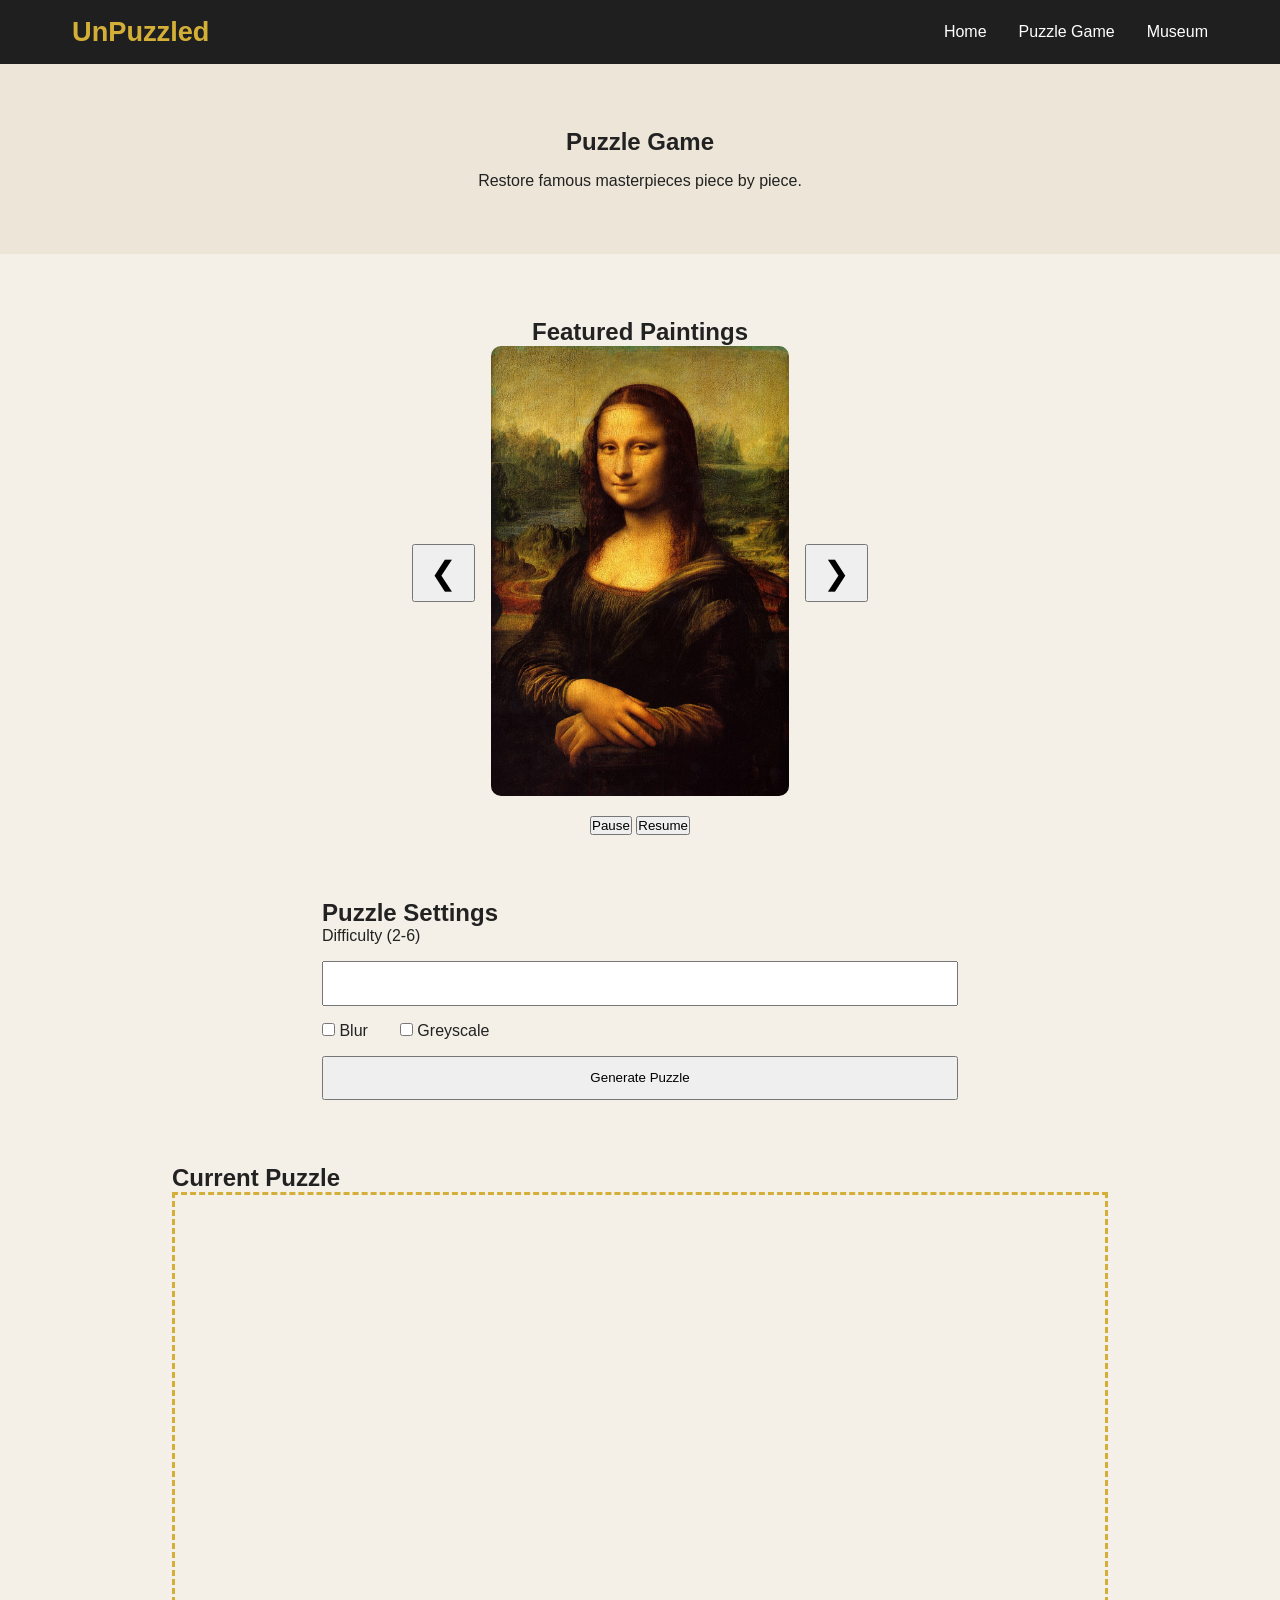
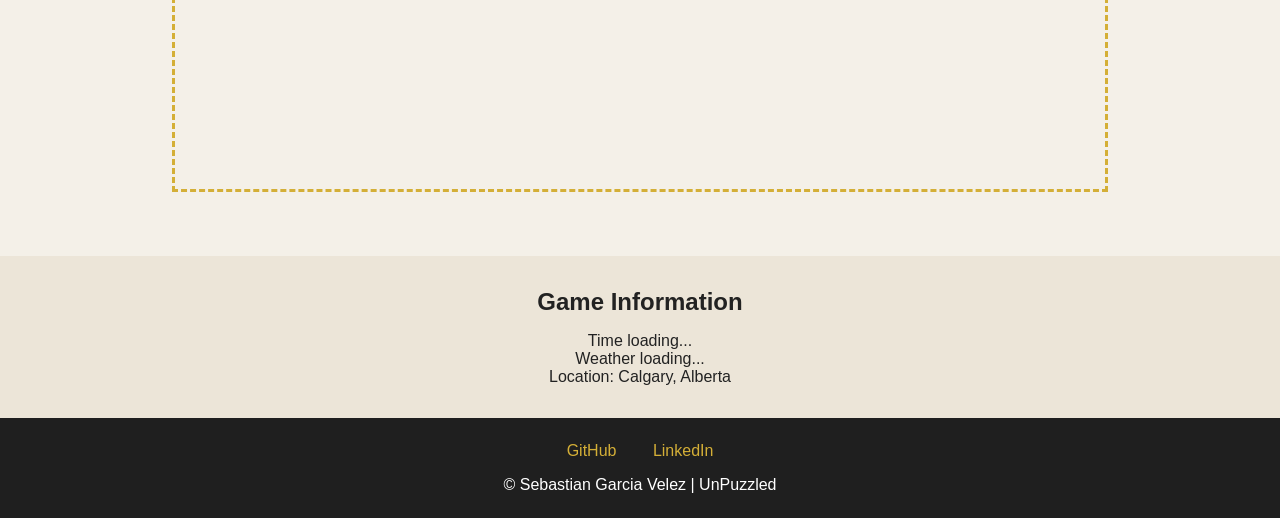
==== game.html @ 1fb84656 "basic html adding basic html to game and museum" ====
<!DOCTYPE html>
<html lang="en">
<head>
    <meta charset="UTF-8">
    <meta name="viewport" content="width=device-width, initial-scale=1.0">
    <title>UnPuzzled | Puzzle Game</title>

    <link rel="icon" href="images/favicon.png">
    <link rel="stylesheet" href="style.css"> <!-- CSS -->
</head>
<body>

    <header>
        <nav>
            <div class="logo">UnPuzzled</div>

            <ul class="nav-links">
                <li><a href="index.html">Home</a></li>
                <li><a href="game.html">Puzzle Game</a></li>
                <li><a href="museum.html">Museum</a></li>
            </ul>
        </nav>
    </header>

    <main>

        <section class="page-banner">
            <h1>Puzzle Game</h1>

            <p>
                Restore famous masterpieces piece by piece.
            </p>
        </section>

        <section class="carousel-section">

            <h2>Featured Paintings</h2>

            <div class="carousel-container">

                <button class="carousel-btn">❮</button>

                <div class="carousel-image-container">
                    <img src="images/Mona_Lisa.png"
                         alt="Painting"
                         id="carousel-image">
                </div>

                <button class="carousel-btn">❯</button>

            </div>

            <div class="carousel-controls">
                <button>Pause</button>
                <button>Resume</button>
            </div>

        </section>

        <section class="game-settings">

            <h2>Puzzle Settings</h2>

            <form id="puzzle-form">

                <label for="difficulty">
                    Difficulty (2-6)
                </label>

                <input
                    type="number"
                    id="difficulty"
                    min="2"
                    max="6">

                <div class="checkbox-group">

                    <label>
                        <input type="checkbox" id="blur">
                        Blur
                    </label>

                    <label>
                        <input type="checkbox" id="greyscale">
                        Greyscale
                    </label>

                </div>

                <button type="submit">
                    Generate Puzzle
                </button>

            </form>

        </section>

        <section class="puzzle-section">

            <h2>Current Puzzle</h2>

            <div id="puzzle-board">

                <!-- Puzzle pieces generated with JS -->

            </div>

        </section>

    </main>

    <aside>

        <h2>Game Information</h2>

        <p id="current-time">
            Time loading...
        </p>

        <p id="weather">
            Weather loading...
        </p>

        <p>
            Location: Calgary, Alberta
        </p>

    </aside>

    <footer>

        <div class="footer-links">
            <a href="#">GitHub</a>
            <a href="#">LinkedIn</a>
        </div>

        <p>
            © <span id="year"></span>
            Sebastian Garcia Velez | UnPuzzled
        </p>

    </footer>

</body>
</html>
---- style.css ----
/* ---------- Roots ---------- */
:root {
 --yellow : #d4af37;
 --yellow_darker: #b89324;
 --bgGrey: #222;
 --bgBeige: #ece5d8;
 --bgBlack: #1f1f1f;

}
* {
    margin: 0;
    padding: 0;
    box-sizing: border-box;
}

/* ---------- BODY ---------- */

body {
    font-family: Arial, Helvetica, sans-serif;
    min-height: 100vh;

    display: flex;
    flex-direction: column;

    background-color: #f4f0e8;
    color: var(--bgGrey)
}

/* ---------- HEADER ---------- */

header {
    background-color: var(--bgBlack);
    position: sticky;
    top: 0;
    z-index: 100;
}

nav {
    max-width: 1200px;
    margin: auto;

    display: flex;
    justify-content: space-between;
    align-items: center;

    padding: 1rem 2rem;
}

.logo {
    font-size: 1.7rem;
    font-weight: bold;
    color: var(--yellow);
}

.nav-links {
    list-style: none;
    display: flex;
    gap: 2rem;
}

.nav-links a {
    text-decoration: none;
    color: white;
    transition: 0.3s;
}

.nav-links a:hover {
    color: var(--yellow);
}

/* ---------- MAIN ---------- */

main {
    flex: 1;
}

/* ---------- HERO ---------- */

.hero {
    min-height: 70vh;

    display: flex;
    justify-content: center;
    align-items: center;

    text-align: center;

    background:
        linear-gradient(
            rgba(0,0,0,.6),
            rgba(0,0,0,.6)
        ),
        url("../images/hero.jpg");

    background-size: cover;
    background-position: center;

    color: white;
}

.hero-content {
    max-width: 700px;
}

.hero h1 {
    font-size: 3rem;
    margin-bottom: 1.5rem;
}
.hero h2{
    margin-bottom: 1rem;
}

.hero p {
    font-size: 1.2rem;
    margin-bottom: 2rem;
}

/* ---------- BUTTONS ---------- */

.cta-button,
.secondary-button {

    display: inline-block;

    text-decoration: none;

    background-color: var(--yellow);
    color: black;

    padding: 0.8rem 1.8rem;

    border-radius: 8px;
    font-weight: bold;

    transition: 0.3s;
}

.cta-button:hover,
.secondary-button:hover {
    background-color: var(--yellow_darker);
}

/* ---------- SECTIONS ---------- */

.about,
.museum-preview {

    max-width: 1200px;

    margin: 4rem auto;

    padding: 0 2rem;

    text-align: center;
}

.about h2,
.museum-preview h2 {
    margin-bottom: 1rem;
}

/* ---------- ASIDE ---------- */

aside {

    background-color: var(--bgBeige);

    text-align: center;

    padding: 2rem;
}

aside h2 {
    margin-bottom: 1rem;
}

/* ---------- FOOTER ---------- */

footer {

    background-color: var(--bgBlack);

    color: white;

    text-align: center;

    padding: 1.5rem;
}

.footer-links {
    margin-bottom: 1rem;
}

.footer-links a {

    color: var(--yellow);

    text-decoration: none;

    margin: 0 1rem;
}

.footer-links a:hover {
    text-decoration: underline;
}

/* ---------- MOBILE ---------- */

@media (max-width: 768px) {

    nav {
        flex-direction: column;
        gap: 1rem;
    }

    .nav-links {
        flex-direction: column;
        text-align: center;
        gap: 1rem;
    }

    .hero h1 {
        font-size: 2rem;
    }

    .hero p {
        font-size: 1rem;
    }
}

/* ----------------- CSS GAME - MUSEUM ------------------*/
/* ---------- PAGE BANNER ---------- */

.page-banner {
    text-align: center;
    padding: 4rem 2rem;
    background-color: #ece5d8;
}

.page-banner h1 {
    margin-bottom: 1rem;
}

.page-banner p {
    max-width: 650px;
    margin: auto;
}

/* ---------- CAROUSEL ---------- */

.carousel-section {
    max-width: 1100px;
    margin: 4rem auto;
    padding: 0 2rem;
    text-align: center;
}

.carousel-container {
    display: flex;
    align-items: center;
    justify-content: center;
    gap: 1rem;
}

.carousel-image-container img {
    width: 100%;
    max-width: 700px;
    height: 450px;
    object-fit: cover;

    border-radius: 10px;
}

.carousel-btn {
    font-size: 2rem;
    cursor: pointer;
    padding: 0.5rem 1rem;
}

.carousel-controls {
    margin-top: 1rem;
}

/* ---------- SETTINGS ---------- */

.game-settings {
    max-width: 700px;
    margin: 4rem auto;
    padding: 0 2rem;
}

#puzzle-form {
    display: flex;
    flex-direction: column;
    gap: 1rem;
}

#puzzle-form input,
#puzzle-form button {
    padding: 0.8rem;
}

.checkbox-group {
    display: flex;
    gap: 2rem;
}

/* ---------- PUZZLE ---------- */

.puzzle-section {
    max-width: 1000px;
    margin: 4rem auto;
    padding: 0 2rem;
}

#puzzle-board {
    min-height: 600px;

    border: 3px dashed #d4af37;

    display: flex;
    justify-content: center;
    align-items: center;
}

/* ---------- MUSEUM ---------- */

.museum-progress {
    max-width: 1000px;
    margin: 3rem auto;
    text-align: center;
}

.progress-card {
    background: white;
    padding: 2rem;

    border-radius: 10px;

    box-shadow: 0 4px 10px rgba(0,0,0,.1);
}

.museum-gallery {
    max-width: 1200px;
    margin: 4rem auto;
    padding: 0 2rem;
}

.museum-grid {
    display: grid;

    grid-template-columns:
        repeat(auto-fit, minmax(250px, 1fr));

    gap: 2rem;
}

.museum-card {
    background: white;
    border-radius: 10px;
    overflow: hidden;

    text-align: center;
}

.museum-card img {
    width: 100%;
    height: 300px;
    object-fit: cover;
}

/* Locked state */

.locked img {
    filter: grayscale(100%) brightness(35%);
}

.locked p {
    color: crimson;
    font-weight: bold;
}
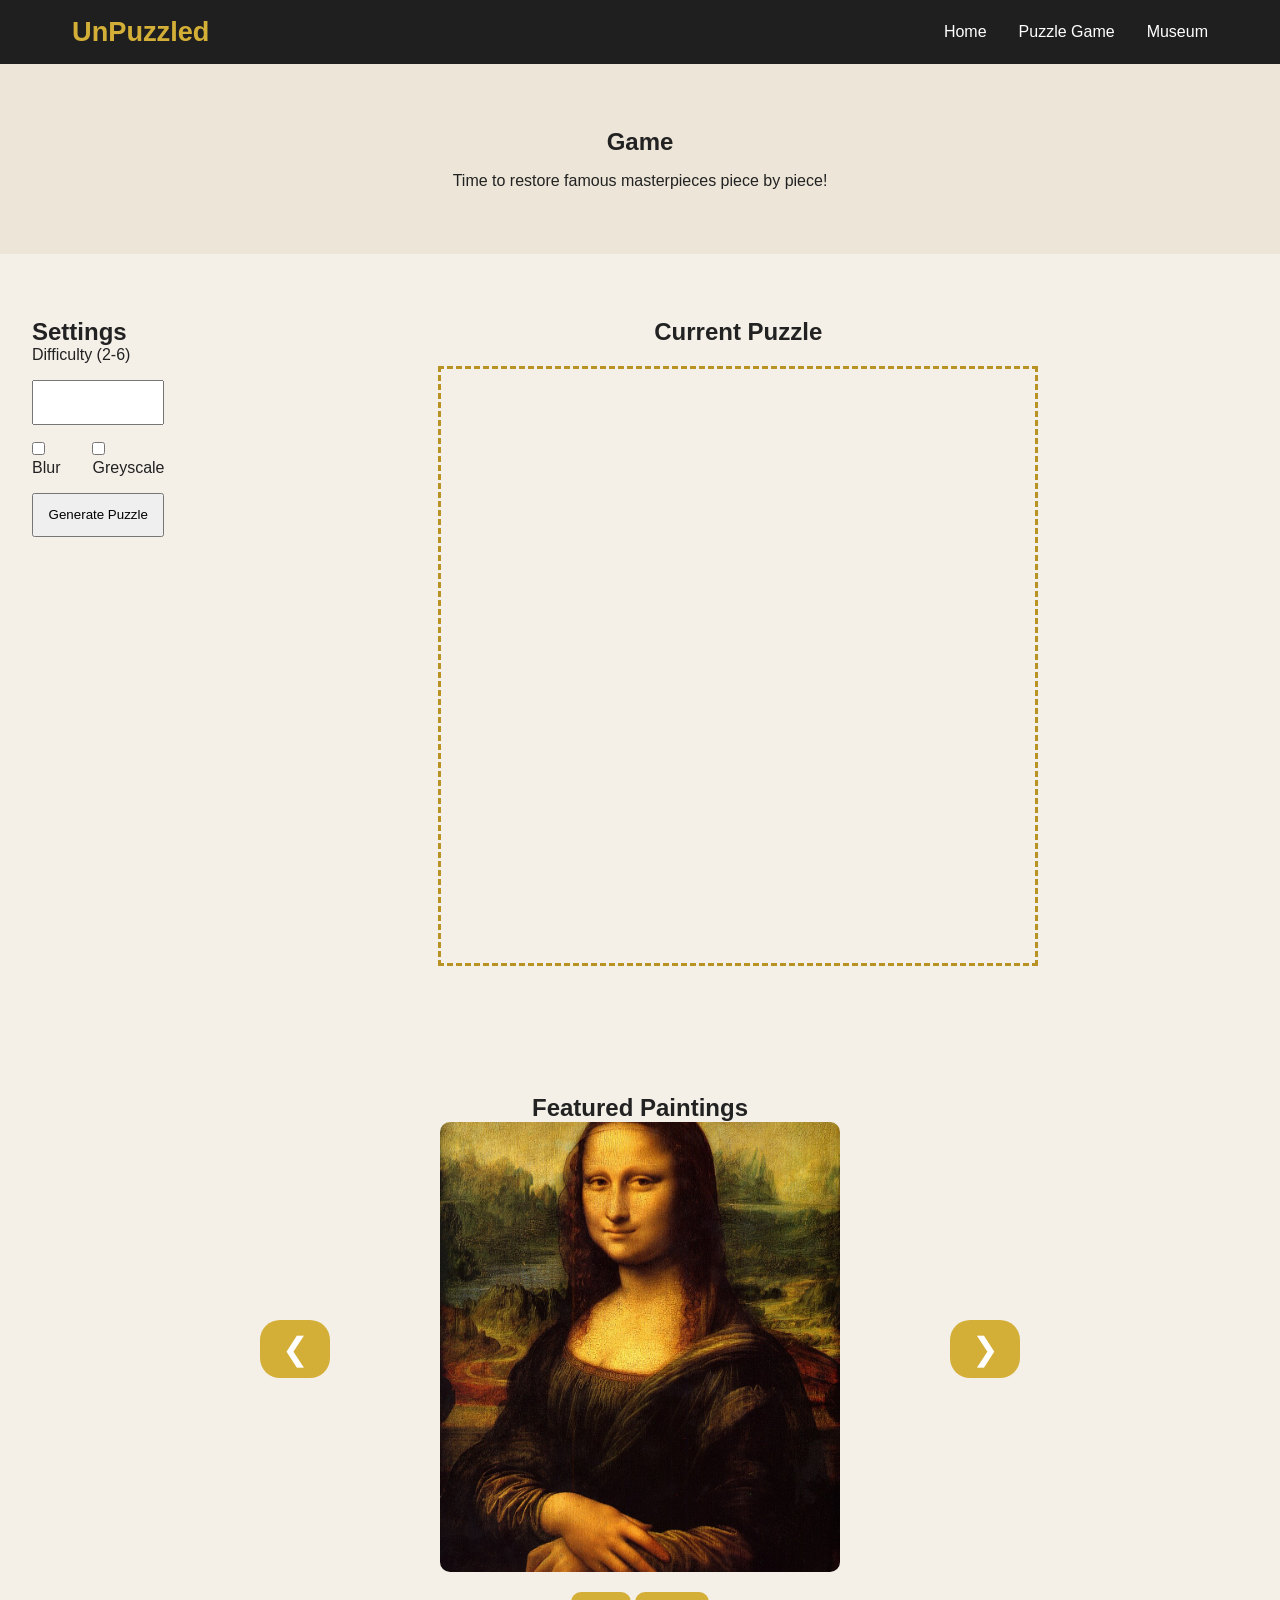
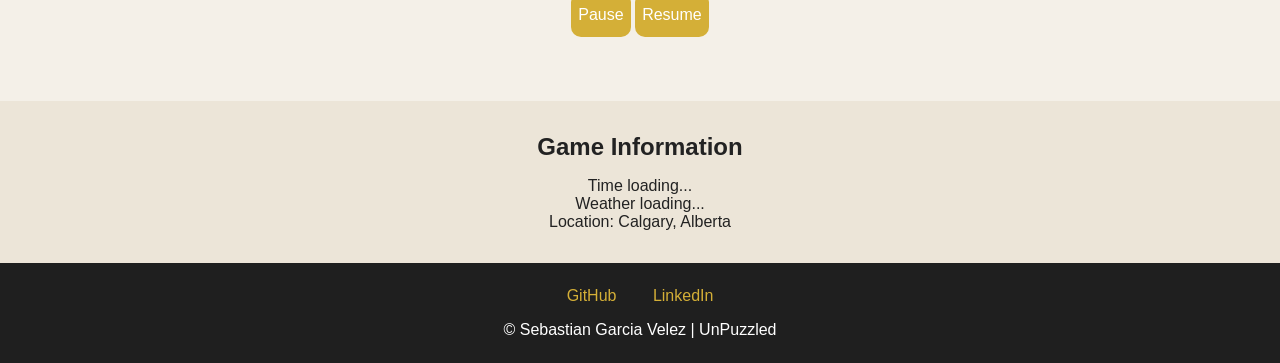
==== commit 4e8c4b7f: "detailing css" ====
--- a/game.html
+++ b/game.html
@@ -4,6 +4,7 @@
     <meta charset="UTF-8">
     <meta name="viewport" content="width=device-width, initial-scale=1.0">
     <title>UnPuzzled | Puzzle Game</title>
+    <script src="./game.js" defer></script>
 
     <link rel="icon" href="images/favicon.png">
     <link rel="stylesheet" href="style.css"> <!-- CSS -->
@@ -25,11 +26,62 @@
     <main>
 
         <section class="page-banner">
-            <h1>Puzzle Game</h1>
+            <h1>Game </h1>
 
             <p>
-                Restore famous masterpieces piece by piece.
+                Time to restore famous masterpieces piece by piece!
             </p>
+        </section>
+        <section id = "game-area">
+            <section class="game-settings">
+
+                <h2>Settings</h2>
+
+                <form id="puzzle-form">
+
+                    <label for="difficulty">
+                        Difficulty (2-6)
+                    </label>
+
+                    <input
+                        type="number"
+                        id="difficulty"
+                        min="2"
+                        max="6">
+
+                    <div class="checkbox-group">
+
+                        <label>
+                            <input type="checkbox" id="blur">
+                            Blur
+                        </label>
+
+                        <label>
+                            <input type="checkbox" id="greyscale">
+                            Greyscale
+                        </label>
+
+                    </div>
+
+                    <button type="submit">
+                        Generate Puzzle
+                    </button>
+
+                </form>
+
+            </section>
+
+            <section class="puzzle-section">
+
+                <h2>Current Puzzle</h2>
+
+                <div id="puzzle-board">
+
+                    <!-- Puzzle pieces generated with JS -->
+
+                </div>
+
+            </section>
         </section>
 
         <section class="carousel-section">
@@ -38,75 +90,36 @@
 
             <div class="carousel-container">
 
-                <button class="carousel-btn">❮</button>
+                <button id="prevBtn" class="carousel-btn">
+                    ❮
+                </button>
 
                 <div class="carousel-image-container">
-                    <img src="images/Mona_Lisa.png"
-                         alt="Painting"
-                         id="carousel-image">
+
+                    <img
+                        id="carouselImage"
+                        src="images/Mona_Lisa.png"
+                        alt="Painting">
+
                 </div>
 
-                <button class="carousel-btn">❯</button>
+                <button id="nextBtn" class="carousel-btn">
+                    ❯
+                </button>
 
             </div>
 
             <div class="carousel-controls">
-                <button>Pause</button>
-                <button>Resume</button>
-            </div>
 
-        </section>
-
-        <section class="game-settings">
-
-            <h2>Puzzle Settings</h2>
-
-            <form id="puzzle-form">
-
-                <label for="difficulty">
-                    Difficulty (2-6)
-                </label>
-
-                <input
-                    type="number"
-                    id="difficulty"
-                    min="2"
-                    max="6">
-
-                <div class="checkbox-group">
-
-                    <label>
-                        <input type="checkbox" id="blur">
-                        Blur
-                    </label>
-
-                    <label>
-                        <input type="checkbox" id="greyscale">
-                        Greyscale
-                    </label>
-
-                </div>
-
-                <button type="submit">
-                    Generate Puzzle
+                <button id="pauseBtn">
+                    Pause
                 </button>
 
-            </form>
-
-        </section>
-
-        <section class="puzzle-section">
-
-            <h2>Current Puzzle</h2>
-
-            <div id="puzzle-board">
-
-                <!-- Puzzle pieces generated with JS -->
+                <button id="resumeBtn">
+                    Resume
+                </button>
 
             </div>
-
-        </section>
-
     </main>
 
     <aside>
--- a/style.css
+++ b/style.css
@@ -125,7 +125,7 @@
     text-decoration: none;
 
     background-color: var(--yellow);
-    color: black;
+    color: white;
 
     padding: 0.8rem 1.8rem;
 
@@ -231,10 +231,14 @@
 /* ----------------- CSS GAME - MUSEUM ------------------*/
 /* ---------- PAGE BANNER ---------- */
 
+#game-area{
+    display: grid;
+    grid-template-columns: 0.5fr 3fr;
+}
 .page-banner {
     text-align: center;
     padding: 4rem 2rem;
-    background-color: #ece5d8;
+    background-color: var(--bgBeige);
 }
 
 .page-banner h1 {
@@ -249,6 +253,7 @@
 /* ---------- CAROUSEL ---------- */
 
 .carousel-section {
+
     max-width: 1100px;
     margin: 4rem auto;
     padding: 0 2rem;
@@ -256,29 +261,71 @@
 }
 
 .carousel-container {
-    display: flex;
+    display: grid;
+    grid-template-columns: 100px minmax(0, 500px) 100px;
+    gap: 30px;
     align-items: center;
     justify-content: center;
-    gap: 1rem;
+    
 }
 
 .carousel-image-container img {
+    min-width: 350px;
+    min-height: 350px;
+
     width: 100%;
-    max-width: 700px;
+    max-width: 400px;
     height: 450px;
     object-fit: cover;
 
     border-radius: 10px;
+    
 }
 
 .carousel-btn {
     font-size: 2rem;
     cursor: pointer;
     padding: 0.5rem 1rem;
+
+    background-color: var(--yellow);
+    color: white;
+    border-color: transparent;
+    border-radius: 20px;
+}
+.carousel-btn:hover{
+    background-color: var(--yellow_darker);
 }
 
 .carousel-controls {
     margin-top: 1rem;
+}
+
+.carousel-controls button{
+
+    width: 14h;
+    height: 5vh;
+
+    padding: 5px;
+
+    background-color: var(--yellow);
+    color: white;
+    border-color: transparent;
+    border-radius: 10px;
+    
+    cursor: pointer;
+    font-size: 1rem;
+}
+
+.carousel-controls button:hover{
+
+    background-color: var(--yellow_darker);
+}
+#prevBtn{
+    margin-right: 30px;
+}
+#nextBtn
+{
+    margin-left: 30px;
 }
 
 /* ---------- SETTINGS ---------- */
@@ -308,19 +355,46 @@
 /* ---------- PUZZLE ---------- */
 
 .puzzle-section {
+    display: flex;
+    flex-direction: column;
+    justify-content: center;
+    align-items: center;
     max-width: 1000px;
     margin: 4rem auto;
     padding: 0 2rem;
 }
-
+.puzzle-section h2{
+    margin-bottom: 20px;
+}
 #puzzle-board {
     min-height: 600px;
-
-    border: 3px dashed #d4af37;
+    min-width: 600px;
+
+    border: 3px dashed var(--yellow_darker);
 
     display: flex;
     justify-content: center;
     align-items: center;
+    
+}
+@media (max-width: 768px) {
+
+    #game-area {
+        margin-top: 0%;
+        align-items: center;
+        justify-content: center;
+        grid-template-columns: 1fr;
+        grid-template-rows: 250px auto;
+        gap: 1rem;
+    }
+
+    .game-settings {
+        display: grid;
+        grid-template-columns: 1fr;
+        grid-template-rows: 30px auto;
+
+    }
+
 }
 
 /* ---------- MUSEUM ---------- */
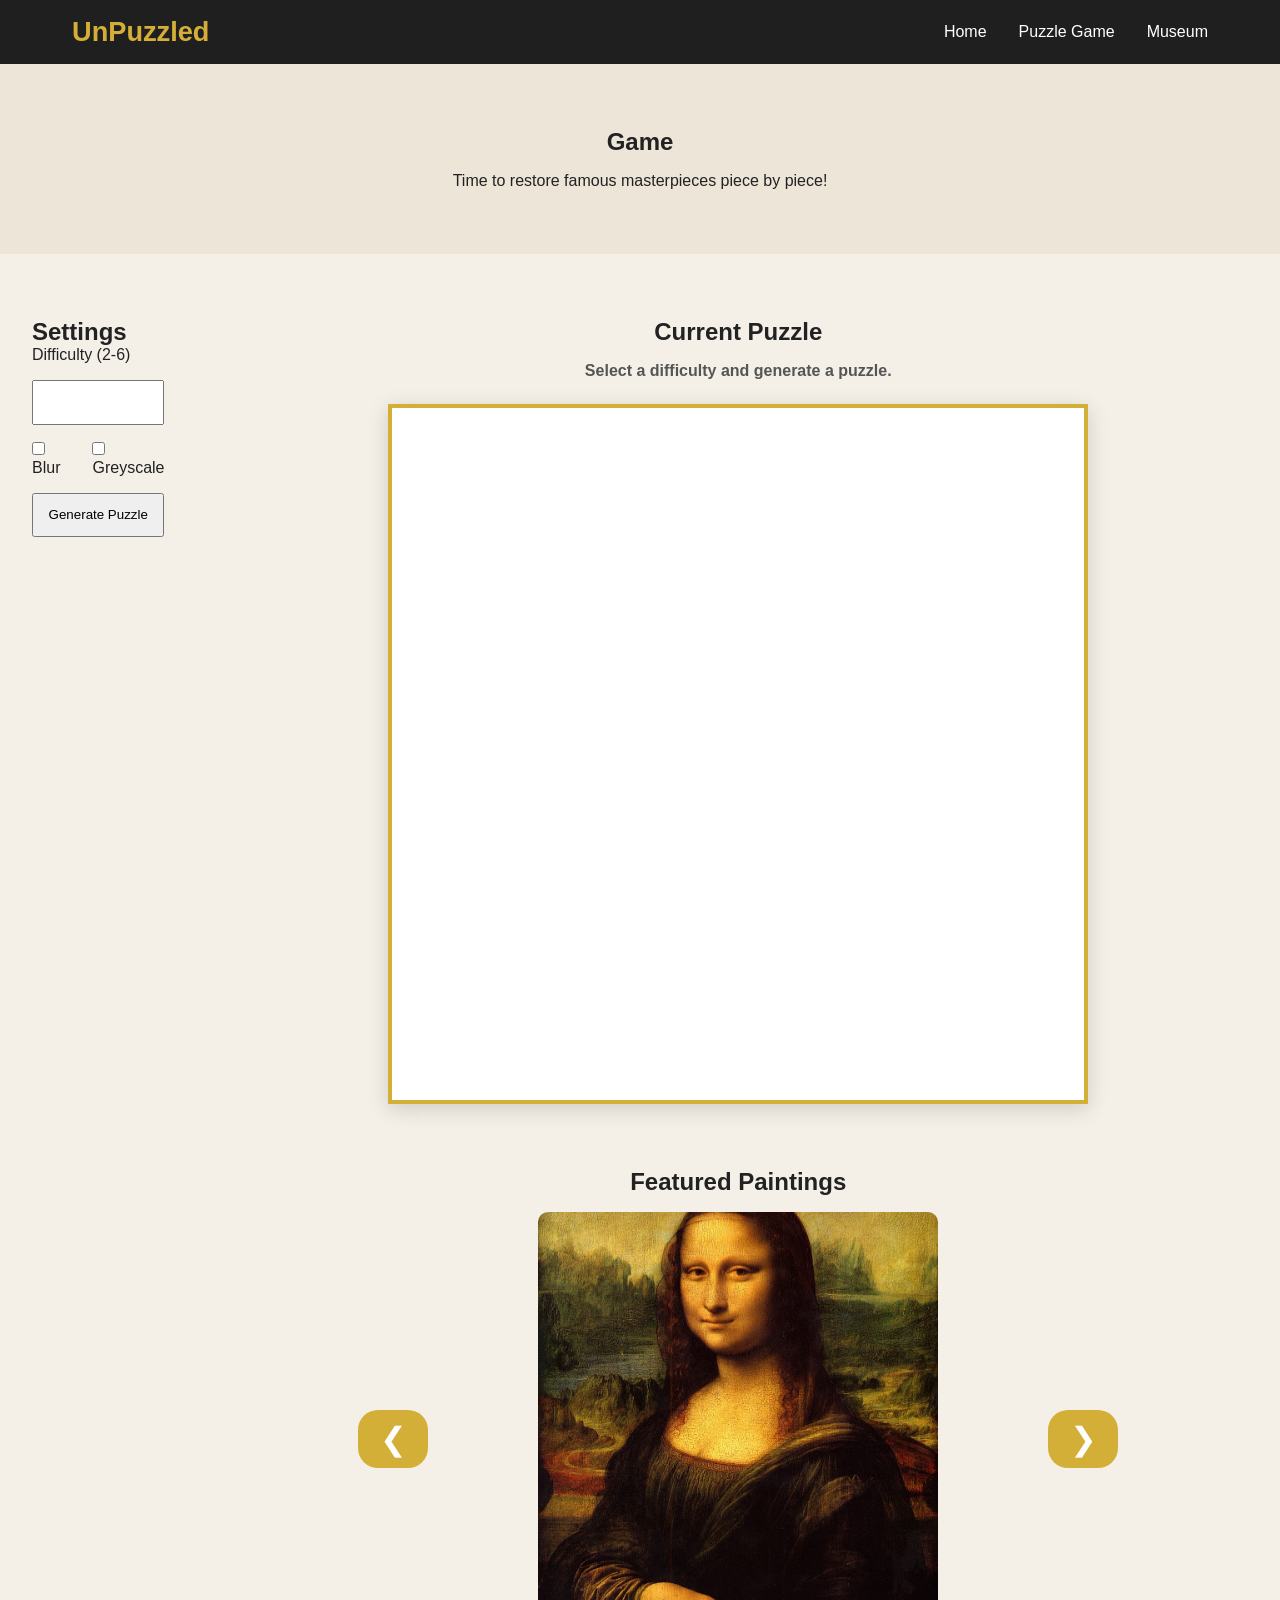
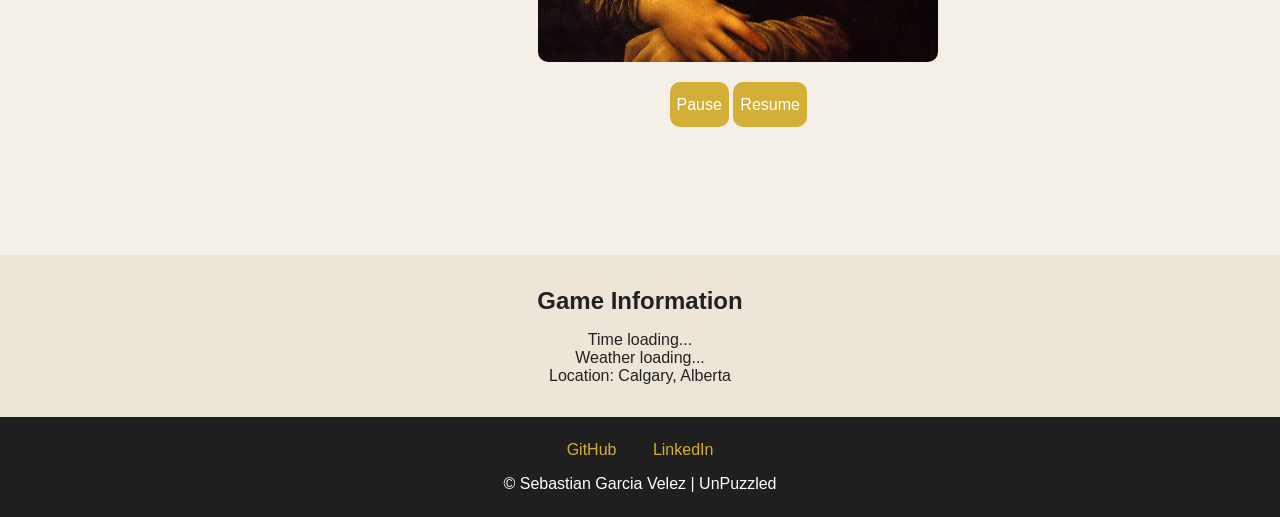
==== commit 40795b68: "game logic (preliminar)" ====
--- a/game.html
+++ b/game.html
@@ -71,18 +71,21 @@
 
             </section>
 
-            <section class="puzzle-section">
+        <section class="puzzle-section">
 
-                <h2>Current Puzzle</h2>
+            <h2>Current Puzzle</h2>
 
-                <div id="puzzle-board">
+            <div id="game-status">
+                Select a difficulty and generate a puzzle.
+            </div>
 
-                    <!-- Puzzle pieces generated with JS -->
+            <div id="puzzle-board">
+                <!-- Puzzle pieces will be generated here -->
+            </div>
 
-                </div>
-
-            </section>
-        </section>
+            <div id="victory-message" class="hidden">
+                🎨 Masterpiece Restored!
+            </div>
 
         <section class="carousel-section">
 
--- a/style.css
+++ b/style.css
@@ -452,4 +452,119 @@
 .locked p {
     color: crimson;
     font-weight: bold;
+}
+
+/*    --------------------------------------  */
+
+#game-status {
+    margin-bottom: 1.5rem;
+    font-weight: bold;
+    color: #555;
+}
+
+.puzzle-section {
+    max-width: 1000px;
+    margin: 4rem auto;
+    padding: 0 2rem;
+    text-align: center;
+}
+
+.puzzle-section h2 {
+    margin-bottom: 1rem;
+}
+
+#puzzle-board {
+
+    width: 700px;
+    height: 700px;
+
+    margin: 0 auto;
+
+    border: 4px solid #d4af37;
+
+    background-color: white;
+
+    display: grid;
+
+    overflow: hidden;
+
+    box-shadow: 0 5px 20px rgba(0,0,0,0.15);
+}
+
+.puzzle-piece {
+
+    width: 100%;
+    height: 100%;
+
+    background-repeat: no-repeat;
+    background-size: cover;
+
+    cursor: pointer;
+
+    border: 1px solid rgba(0,0,0,.1);
+}
+
+.puzzle-piece:focus {
+
+    outline: 4px solid #d4af37;
+    outline-offset: -4px;
+}
+.puzzle-piece:hover {
+
+    filter: brightness(1.1);
+}
+
+#victory-message {
+
+    margin-top: 2rem;
+
+    padding: 1rem;
+
+    background-color: #2e8b57;
+
+    color: white;
+
+    font-size: 1.3rem;
+
+    border-radius: 8px;
+}
+
+.hidden {
+    display: none;
+}
+
+@media (max-width: 768px) {
+
+    #puzzle-board {
+
+        width: 90vw;
+        height: 90vw;
+    }
+}
+
+.puzzle-piece {
+
+    transition:
+        transform 0.35s ease,
+        filter 0.25s ease;
+}
+
+@keyframes celebrate {
+
+    0% {
+        transform: scale(1);
+    }
+
+    50% {
+        transform: scale(1.05);
+    }
+
+    100% {
+        transform: scale(1);
+    }
+}
+
+.puzzle-complete {
+
+    animation: celebrate 1s ease;
 }
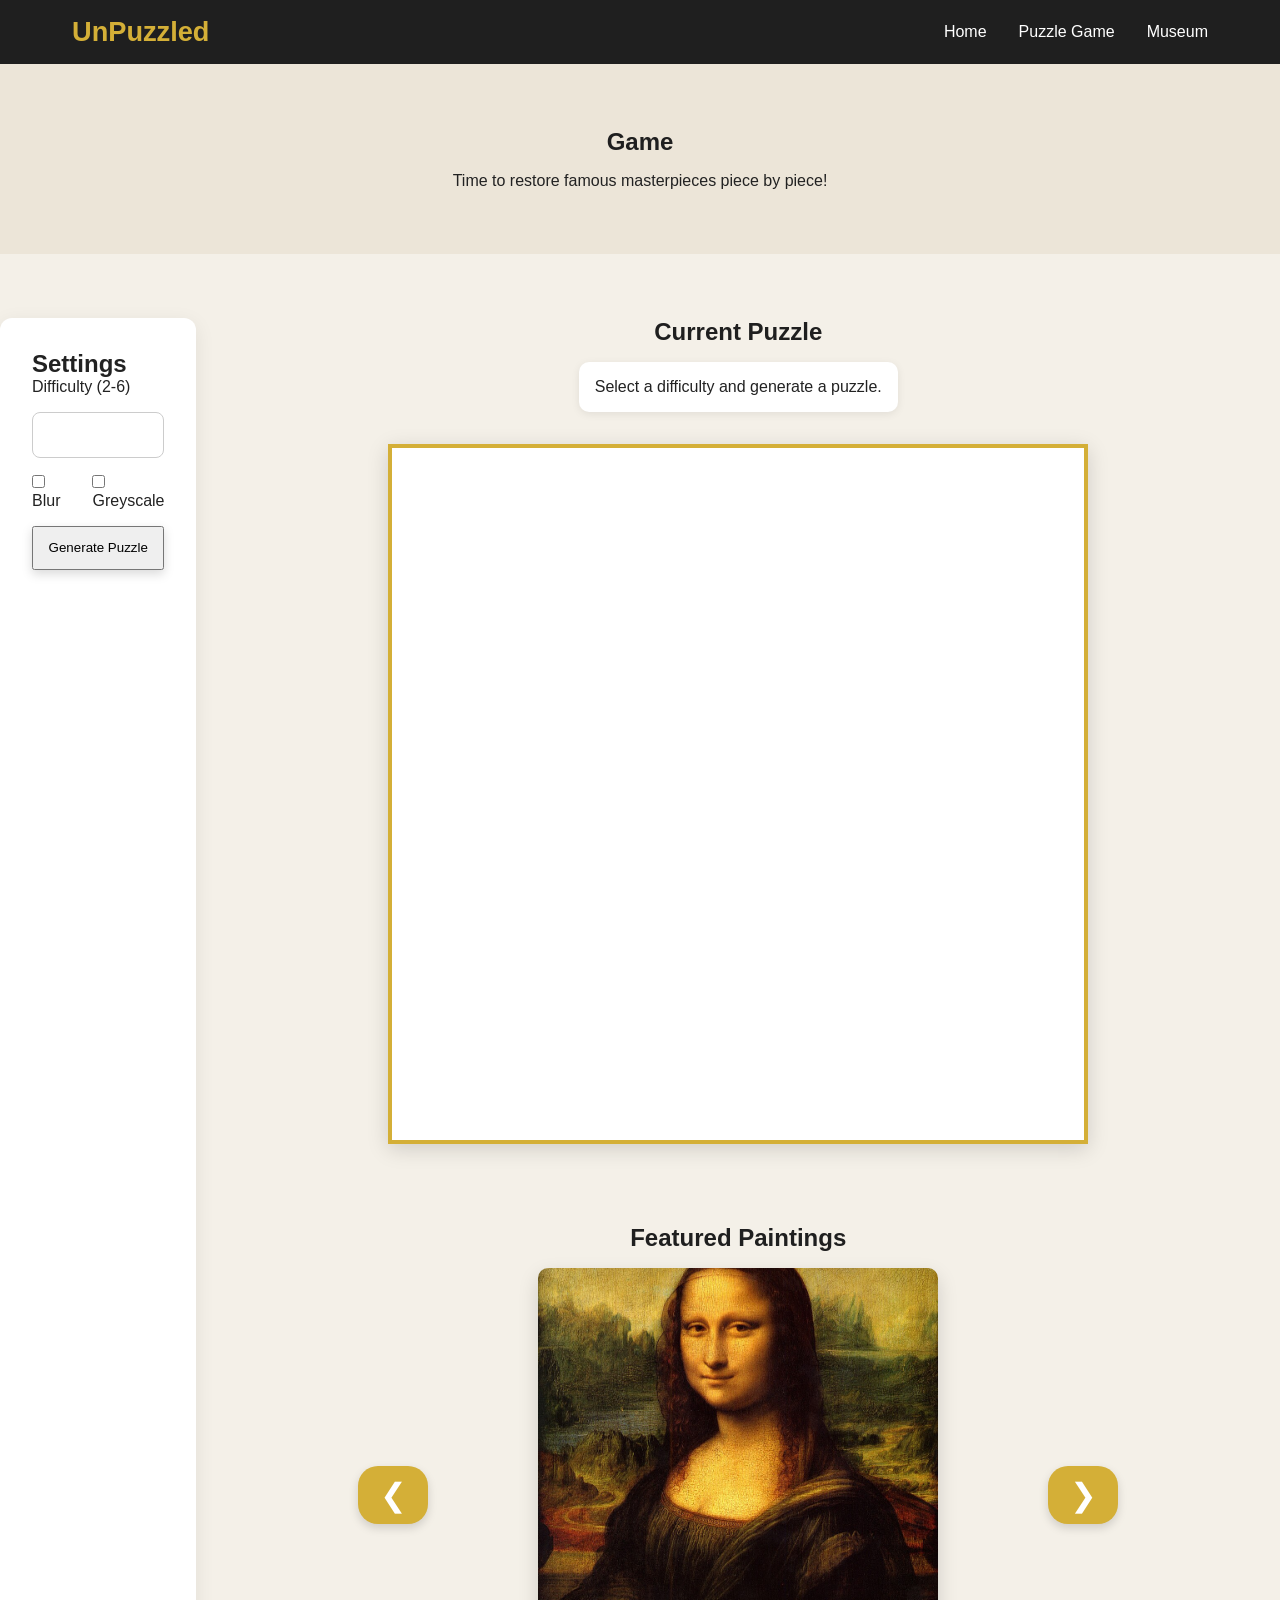
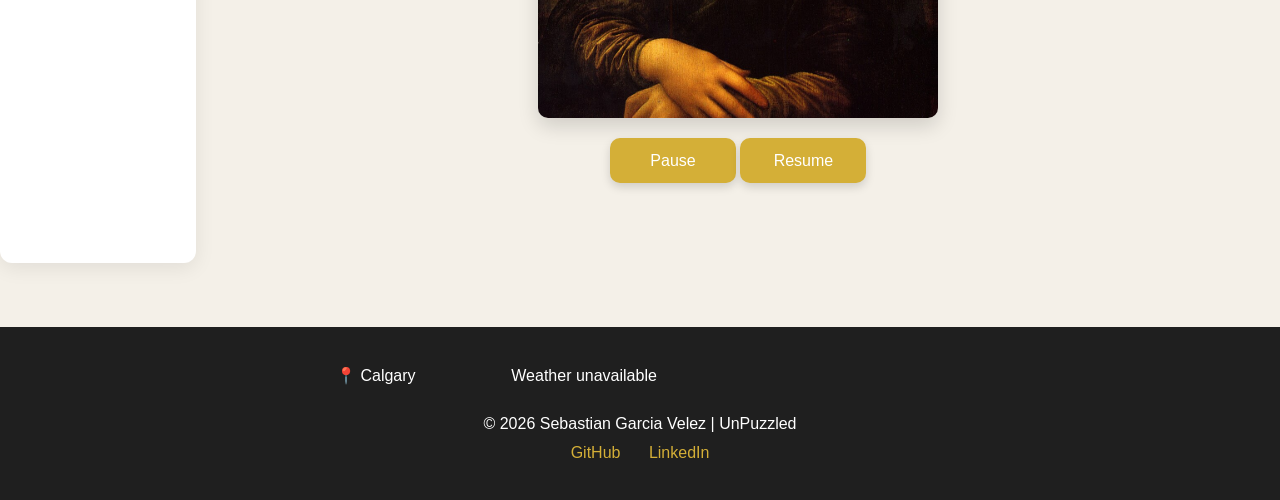
==== commit 94a0a2ea: "finishing project" ====
--- a/game.html
+++ b/game.html
@@ -5,7 +5,7 @@
     <meta name="viewport" content="width=device-width, initial-scale=1.0">
     <title>UnPuzzled | Puzzle Game</title>
     <script src="./game.js" defer></script>
-
+    <script src="main.js" defer></script>
     <link rel="icon" href="images/favicon.png">
     <link rel="stylesheet" href="style.css"> <!-- CSS -->
 </head>
@@ -125,35 +125,31 @@
             </div>
     </main>
 
-    <aside>
+    <footer>
 
-        <h2>Game Information</h2>
+    <div id="weatherInfo">
+        <p id="footerLocation">📍 Calgary</p>
 
-        <p id="current-time">
-            Time loading...
+        <p id="footerTemperature">
+            Loading weather...
         </p>
 
-        <p id="weather">
-            Weather loading...
+        <p id="footerCondition"></p>
+
+        <p id="footerTime"></p>
+
+        <p id="footerDayNight"></p>
+
+    </div>
+    <div>
+        <p>
+                © <span id="year"></span>
+                Sebastian Garcia Velez | UnPuzzled
         </p>
+        <a href="https://github.com/sebastiangv">GitHub</a>
+        <a href="https://www.linkedin.com/in/sebastian-garcia-velez/">LinkedIn</a>
+    </div>
 
-        <p>
-            Location: Calgary, Alberta
-        </p>
-
-    </aside>
-
-    <footer>
-
-        <div class="footer-links">
-            <a href="#">GitHub</a>
-            <a href="#">LinkedIn</a>
-        </div>
-
-        <p>
-            © <span id="year"></span>
-            Sebastian Garcia Velez | UnPuzzled
-        </p>
 
     </footer>
 
--- a/style.css
+++ b/style.css
@@ -204,30 +204,6 @@
     text-decoration: underline;
 }
 
-/* ---------- MOBILE ---------- */
-
-@media (max-width: 768px) {
-
-    nav {
-        flex-direction: column;
-        gap: 1rem;
-    }
-
-    .nav-links {
-        flex-direction: column;
-        text-align: center;
-        gap: 1rem;
-    }
-
-    .hero h1 {
-        font-size: 2rem;
-    }
-
-    .hero p {
-        font-size: 1rem;
-    }
-}
-
 /* ----------------- CSS GAME - MUSEUM ------------------*/
 /* ---------- PAGE BANNER ---------- */
 
@@ -302,7 +278,7 @@
 
 .carousel-controls button{
 
-    width: 14h;
+    width: 14vh;
     height: 5vh;
 
     padding: 5px;
@@ -377,6 +353,497 @@
     align-items: center;
     
 }
+.swap-button {
+
+    border: none;
+    background-color: var(--yellow);
+    color: white;
+
+    display: flex;
+    justify-content: center;
+    align-items: center;
+
+    cursor: pointer;
+}
+.horizontal-swap {
+
+    width: 100%;
+    height: 15px;
+    border-radius: 15px;
+}
+.vertical-swap {
+
+    width: 15px;
+    height: 100%;
+
+    border-radius: 15px;
+}
+#puzzle-board {
+    display: grid;
+
+    justify-items: center;
+    align-items: center;
+
+    transition: filter 0.8s ease;
+}
+.swap-button:hover {
+
+    background-color: var(--yellow_darker);
+}
+
+.empty-cell {
+    background: transparent;
+}
+
+
+.completed-image {
+
+    width: 100%;
+    height: 100%;
+
+    object-fit: fill;
+
+    animation: reveal 0.8s ease;
+}
+.completed-board {
+
+    display: flex;
+    justify-content: center;
+    align-items: center;
+}
+@keyframes reveal {
+
+    from {
+        opacity: 0;
+        transform: scale(0.9);
+    }
+
+    to {
+        opacity: 1;
+        transform: scale(1);
+    }
+}
+
+
+
+/* ---------- MUSEUM ---------- */
+.museum-progress {
+    max-width: 1000px;
+    margin: 3rem auto;
+    text-align: center;
+}
+
+.progress-card {
+    background: white;
+    padding: 2rem;
+
+    border-radius: 10px;
+
+    box-shadow: 0 4px 10px rgba(0,0,0,.1);
+}
+
+.museum-gallery {
+    max-width: 1200px;
+    margin: 4rem auto;
+    padding: 0 2rem;
+}
+
+.museum-grid {
+    display: grid;
+
+    grid-template-columns:
+        repeat(auto-fit, minmax(250px, 1fr));
+
+    gap: 2rem;
+}
+
+.museum-card {
+    background: white;
+    border-radius: 10px;
+    overflow: hidden;
+
+    text-align: center;
+}
+
+.museum-card img {
+    width: 100%;
+    height: 300px;
+    object-fit: cover;
+}
+
+
+.museum-card.locked img {
+
+    filter: grayscale(100%);
+
+    opacity: 0.5;
+}
+
+.locked img {
+    filter: grayscale(100%) brightness(35%);
+}
+
+.locked p {
+    color: crimson;
+    font-weight: bold;
+}*/
+
+/*    --------------------------------------  */
+
+#game-status {
+    margin-bottom: 1.5rem;
+    font-weight: bold;
+    color: #555;
+}
+
+.puzzle-section {
+    max-width: 1000px;
+    margin: 4rem auto;
+    padding: 0 2rem;
+    text-align: center;
+}
+
+.puzzle-section h2 {
+    margin-bottom: 1rem;
+}
+
+#puzzle-board {
+
+    width: 700px;
+    height: 700px;
+
+    margin: 0 auto;
+
+    border: 4px solid #d4af37;
+
+    background-color: white;
+
+    display: grid;
+
+    overflow: hidden;
+
+    box-shadow: 0 5px 20px rgba(0,0,0,0.15);
+}
+
+.puzzle-piece {
+
+    width: 100%;
+    height: 100%;
+
+    background-repeat: no-repeat;
+    background-size: cover;
+
+    cursor: pointer;
+
+    border: 1px solid rgba(0,0,0,.1);
+}
+
+.puzzle-piece:focus {
+
+    outline: 4px solid #d4af37;
+    outline-offset: -4px;
+}
+.puzzle-piece:hover {
+
+    filter: brightness(1.1);
+}
+
+#victory-message {
+
+    margin-top: 2rem;
+
+    padding: 1rem;
+
+    background-color: #2e8b57;
+
+    color: white;
+
+    font-size: 1.3rem;
+
+    border-radius: 8px;
+}
+
+.hidden {
+    display: none;
+}
+
+
+
+.puzzle-piece {
+
+    transition:
+        transform 0.35s ease,
+        filter 0.25s ease;
+}
+
+@keyframes celebrate {
+
+    0% {
+        transform: scale(1);
+    }
+
+    50% {
+        transform: scale(1.05);
+    }
+
+    100% {
+        transform: scale(1);
+    }
+}
+
+.puzzle-complete {
+
+    animation: celebrate 1s ease;
+}
+
+/* =========================================
+   VISUAL IMPROVEMENTS
+   ========================================= */
+
+/* Add more spacing between major sections */
+
+.about,
+.museum-preview,
+.museum-progress,
+.museum-gallery,
+.carousel-section {
+    margin-top: 5rem;
+    margin-bottom: 5rem;
+}
+
+/* Give section titles stronger visual hierarchy */
+
+.about h2,
+.about h3,
+.museum-preview h2,
+.page-banner h1,
+.carousel-section h2,
+.puzzle-section h2,
+.museum-gallery h2,
+.museum-progress h2 {
+
+    margin-bottom: 1rem;
+
+    color: var(--bgBlack);
+
+    font-weight: bold;
+}
+
+/* Make hero section feel more polished */
+
+.hero-content {
+
+    max-width: 800px;
+
+    padding: 0 2rem;
+}
+
+.hero h1 {
+
+    font-size: 4rem;
+
+    letter-spacing: 1px;
+}
+
+.hero h2 {
+
+    color: var(--yellow);
+
+    margin-bottom: 1.5rem;
+}
+
+/* Small shadow for important buttons */
+
+.cta-button,
+.secondary-button,
+.carousel-btn,
+.carousel-controls button,
+#puzzle-form button {
+
+    box-shadow:
+        0 4px 10px rgba(0,0,0,.15);
+
+    transition:
+        background-color .3s ease,
+        transform .2s ease,
+        box-shadow .2s ease;
+}
+
+/* Add a subtle lift effect */
+
+.cta-button:hover,
+.secondary-button:hover,
+.carousel-btn:hover,
+.carousel-controls button:hover,
+#puzzle-form button:hover {
+
+    transform: translateY(-2px);
+
+    box-shadow:
+        0 6px 14px rgba(0,0,0,.2);
+}
+
+/* Give the settings panel a card look */
+
+.game-settings {
+
+    background-color: white;
+
+    padding: 2rem;
+
+    border-radius: 12px;
+
+    box-shadow:
+        0 5px 20px rgba(0,0,0,.08);
+}
+
+/* Better looking inputs */
+
+#puzzle-form input {
+
+    border: 1px solid #ccc;
+
+    border-radius: 8px;
+
+    font-size: 1rem;
+}
+
+#puzzle-form input:focus {
+
+    outline: none;
+
+    border-color: var(--yellow);
+
+    box-shadow:
+        0 0 0 3px rgba(212,175,55,.2);
+}
+
+/* Improve puzzle status appearance */
+
+#game-status {
+
+    background: white;
+
+    padding: 1rem;
+
+    border-radius: 10px;
+
+    box-shadow:
+        0 2px 8px rgba(0,0,0,.08);
+
+    margin-bottom: 2rem;
+}
+
+/* Improve museum cards */
+
+.museum-card {
+
+    box-shadow:
+        0 4px 15px rgba(0,0,0,.12);
+
+    transition:
+        transform .3s ease,
+        box-shadow .3s ease;
+}
+
+.museum-card:hover {
+
+    transform: translateY(-5px);
+
+    box-shadow:
+        0 8px 20px rgba(0,0,0,.18);
+}
+
+/* Add more emphasis to progress card */
+
+.progress-card {
+
+    border-left: 5px solid var(--yellow);
+}
+
+/* Better carousel image presentation */
+
+.carousel-image-container img {
+
+    box-shadow:
+        0 8px 20px rgba(0,0,0,.15);
+}
+
+/* Improve footer spacing */
+
+footer {
+    padding: 2rem;
+
+    line-height: 1.8;
+}
+
+/* Footer weather block */
+
+#weatherInfo {
+
+    margin-bottom: 1rem;
+}
+
+#weatherInfo p {
+
+    margin: .2rem 0;
+}
+
+/* Footer links */
+
+footer a {
+
+    color: var(--yellow);
+
+    text-decoration: none;
+
+    margin: 0 .75rem;
+
+    transition: color .3s ease;
+}
+
+footer a:hover {
+
+    color: white;
+}
+
+#weatherInfo {
+    padding-left: 25%;
+    padding-right: 25%;
+    display: flex;
+    flex-direction: row;
+    align-items: center;
+    justify-content: space-between;
+    gap: 20px;
+}
+
+/* Give sections a consistent width */
+
+.about,
+.museum-preview,
+.museum-progress,
+.museum-gallery,
+.carousel-section {
+
+    max-width: 1200px;
+}
+
+/* Smooth image hover effect */
+
+.museum-card img {
+
+    transition:
+        transform .4s ease;
+}
+
+.museum-card:hover img {
+
+    transform: scale(1.03);
+}
+
+.museum-preview a {
+    margin-top: 6vh;
+}
 @media (max-width: 768px) {
 
     #game-area {
@@ -396,143 +863,6 @@
     }
 
 }
-
-/* ---------- MUSEUM ---------- */
-
-.museum-progress {
-    max-width: 1000px;
-    margin: 3rem auto;
-    text-align: center;
-}
-
-.progress-card {
-    background: white;
-    padding: 2rem;
-
-    border-radius: 10px;
-
-    box-shadow: 0 4px 10px rgba(0,0,0,.1);
-}
-
-.museum-gallery {
-    max-width: 1200px;
-    margin: 4rem auto;
-    padding: 0 2rem;
-}
-
-.museum-grid {
-    display: grid;
-
-    grid-template-columns:
-        repeat(auto-fit, minmax(250px, 1fr));
-
-    gap: 2rem;
-}
-
-.museum-card {
-    background: white;
-    border-radius: 10px;
-    overflow: hidden;
-
-    text-align: center;
-}
-
-.museum-card img {
-    width: 100%;
-    height: 300px;
-    object-fit: cover;
-}
-
-/* Locked state */
-
-.locked img {
-    filter: grayscale(100%) brightness(35%);
-}
-
-.locked p {
-    color: crimson;
-    font-weight: bold;
-}
-
-/*    --------------------------------------  */
-
-#game-status {
-    margin-bottom: 1.5rem;
-    font-weight: bold;
-    color: #555;
-}
-
-.puzzle-section {
-    max-width: 1000px;
-    margin: 4rem auto;
-    padding: 0 2rem;
-    text-align: center;
-}
-
-.puzzle-section h2 {
-    margin-bottom: 1rem;
-}
-
-#puzzle-board {
-
-    width: 700px;
-    height: 700px;
-
-    margin: 0 auto;
-
-    border: 4px solid #d4af37;
-
-    background-color: white;
-
-    display: grid;
-
-    overflow: hidden;
-
-    box-shadow: 0 5px 20px rgba(0,0,0,0.15);
-}
-
-.puzzle-piece {
-
-    width: 100%;
-    height: 100%;
-
-    background-repeat: no-repeat;
-    background-size: cover;
-
-    cursor: pointer;
-
-    border: 1px solid rgba(0,0,0,.1);
-}
-
-.puzzle-piece:focus {
-
-    outline: 4px solid #d4af37;
-    outline-offset: -4px;
-}
-.puzzle-piece:hover {
-
-    filter: brightness(1.1);
-}
-
-#victory-message {
-
-    margin-top: 2rem;
-
-    padding: 1rem;
-
-    background-color: #2e8b57;
-
-    color: white;
-
-    font-size: 1.3rem;
-
-    border-radius: 8px;
-}
-
-.hidden {
-    display: none;
-}
-
 @media (max-width: 768px) {
 
     #puzzle-board {
@@ -541,30 +871,24 @@
         height: 90vw;
     }
 }
-
-.puzzle-piece {
-
-    transition:
-        transform 0.35s ease,
-        filter 0.25s ease;
-}
-
-@keyframes celebrate {
-
-    0% {
-        transform: scale(1);
-    }
-
-    50% {
-        transform: scale(1.05);
-    }
-
-    100% {
-        transform: scale(1);
-    }
-}
-
-.puzzle-complete {
-
-    animation: celebrate 1s ease;
+@media (max-width: 768px) {
+
+    nav {
+        flex-direction: column;
+        gap: 1rem;
+    }
+
+    .nav-links {
+        flex-direction: column;
+        text-align: center;
+        gap: 1rem;
+    }
+
+    .hero h1 {
+        font-size: 2rem;
+    }
+
+    .hero p {
+        font-size: 1rem;
+    }
 }
